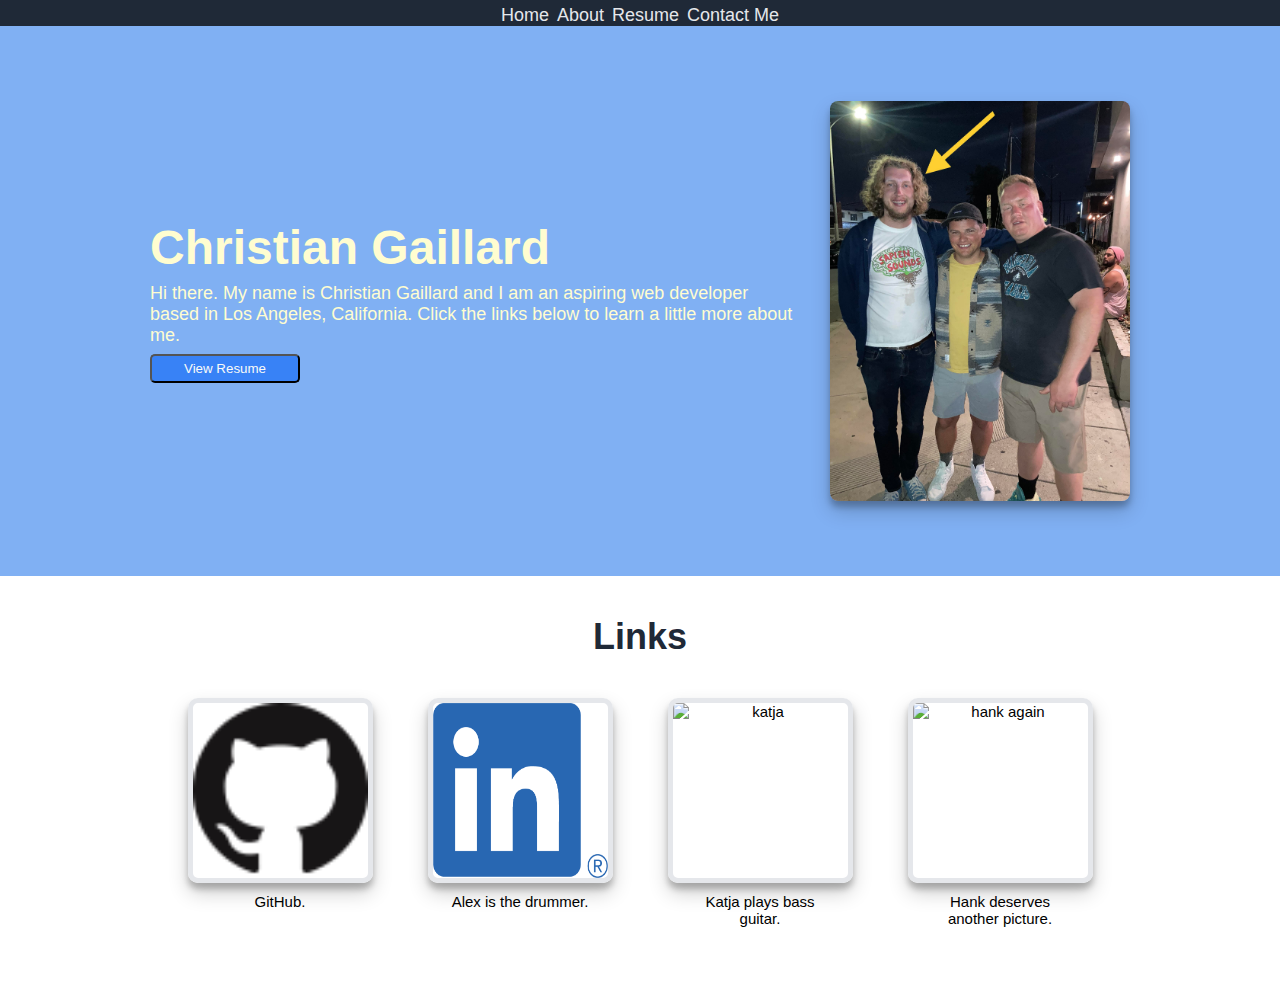
==== index.html @ 842d6319 "updating homepage" ====
<!DOCTYPE html>
<html lang="en">
<head>
    <meta charset="UTF-8">
    <meta http-equiv="X-UA-Compatible" content="IE=edge">
    <meta name="viewport" content="width=device-width, initial-scale=1.0">
    <link rel="stylesheet" href="styles.css">
    <title>Document</title>
</head>
<body>
    <div class="header">
        <ul class="header-links">
            <li><a href="index.html">Home</a></li>
            <li><a href="about.html">About</a></li>
            <li><a href="resume.html">Resume</a></li>
            <li><a href="contact.html">Contact Me</a></li>
        </ul>
    </div>
    <div class="section-1">
        <div class="section-1-left">
            <div class="section-1-left-title">Christian Gaillard</div>
            <div class="section-1-left-description">Hi there. My name is Christian Gaillard and I am an aspiring web developer based in Los Angeles, California. Click the links below to learn a little more about me.</div>
            <button class="section-1-left-button">View Resume</button>
        </div>
        <img src="images/cover-pic.jpg" alt="cover picture of Christian" class="cover-pic">
    </div>

    <div class="section-2">
        <h1 class="section-2-title">Links</h1>
        <div class="section-2-images">
            <figure>
                <img src="images/github.png" alt="github logo">
                <figcaption>GitHub.</figcaption>
            </figure>
            <figure>
                <img src="images/linkedin.png" alt="alex">
                <figcaption>Alex is the drummer.</figcaption>
            </figure>
            <figure>
                <img src="images/katja.jpg" alt="katja">
                <figcaption>Katja plays bass guitar.</figcaption>
            </figure>
            <figure>
                <img src="images/hank-again.jpg" alt="hank again">
                <figcaption>Hank deserves another picture.</figcaption>
            </figure>
        </div>
    </div>
</body>
</html>
---- styles.css ----
* {
    margin: 0px;
    padding: 0px;
    text-decoration: none;
    list-style-type: none;
    font-family: -apple-system, BlinkMacSystemFont, 'Segoe UI', Roboto, Oxygen, Ubuntu, Cantarell, 'Open Sans', 'Helvetica Neue', sans-serif;
}

body {
    display: flex;
    flex-direction: column;
}

.header {
    display: flex;
    justify-content: center;
    align-items: start;
    background-color: #1F2937;
    padding: 5px 100px 0px 100px;
}

.header-logo {
    width: 70px;
   
}

.header-links {
    display: flex;
    gap: 8px;
    align-items: center;
}

.section-1 {
    background-color: #80b0f3;
    display: flex;
    justify-content: center;
    gap: 30px;
    padding: 75px 150px 75px 150px;
   
}

.section-1-left {
    display: flex;
    flex-direction: column;
    justify-content: center;
    gap: 8px;
    
}

.section-1-left-title {

    font-size: 48px;
    color: #fffdd0;
    font-weight: 800;
}

.section-1-left-description {
    color: #fffdd0;
    font-size: 18px;;

}

.section-1-left-button {
    width: 150px;
    background-color: #3882F6;
    color: #F9FAF8;
    border-radius: 5px;
    padding-top: 5px;
    padding-bottom: 5px;
    
}

.cover-pic {
    height: 400px;
    border-radius: 8px;
    box-shadow: 0 10px 20px rgba(0,0,0,0.19), 0 6px 6px rgba(0,0,0,0.23);
}



a {
    color: #E5E7EB;
    font-size: 18px;
    font-family: -apple-system, BlinkMacSystemFont, 'Segoe UI', Roboto, Oxygen, Ubuntu, Cantarell, 'Open Sans', 'Helvetica Neue', sans-serif;
}

.section-2 {
    display: flex;
    flex-direction: column;
    align-items: center;
    padding: 40px 100px 80px 100px;
}

.section-2-title {
    font-size: 36px;
    color: #1F2937;
    font-weight: 800;
    padding-bottom: 40px;
}

.section-2-images {
    display: flex;
    justify-content: center;
    gap: 90px;
}

.section-2-images figure {
    display: flex;
    flex-direction: column;
    align-items: center;
    width: 150px;
    gap: 10px;
    font-size: 15px;
    text-align: center;;
}

.section-2-images img {
    height: 175px;
    width: 175px;
    border: 5px solid #E5E7EB;
    border-radius: 10px;
    box-shadow: 0 10px 20px rgba(0,0,0,0.19), 0 6px 6px rgba(0,0,0,0.23);
}

.section-3 {
    border: 2px solid red;
    background-color: #E5E7EB;
    padding: 80px 140px 80px 140px;
    display: flex;
    flex-direction: column;
}

.quote-text {
    font-size: 36px;
    color: #1F2937;
    font-style: italic;
}

.quote-source {
    text-align: right;
    font-weight: bold;
}

.section-4 {
    display: flex;
    justify-content: space-between;
    align-items: end;
    gap: 40px;
    margin: 75px 100px 75px 100px;
    padding: 40px 100px 40px 100px;
    background-color: #3882F6;
    border-radius: 8px;
    color: #F9FAF8;
}

.section-4-left {

}

.call-to-action {
 
    font-weight: bold;
}

.call-to-action-subtext {

}

.sign-up-button {
    border: 2px solid white;
    border-radius: 8px;
    height: 30px;
    width: 100px;
    color: #F9FAF8;
    background-color: #3882F6;
    padding: 
}

.footer {
    display: flex;
    justify-content: center;
    background-color: #1F2937;
    color: #F9FAF8;
    padding: 35px 100px 35px 100px;
}
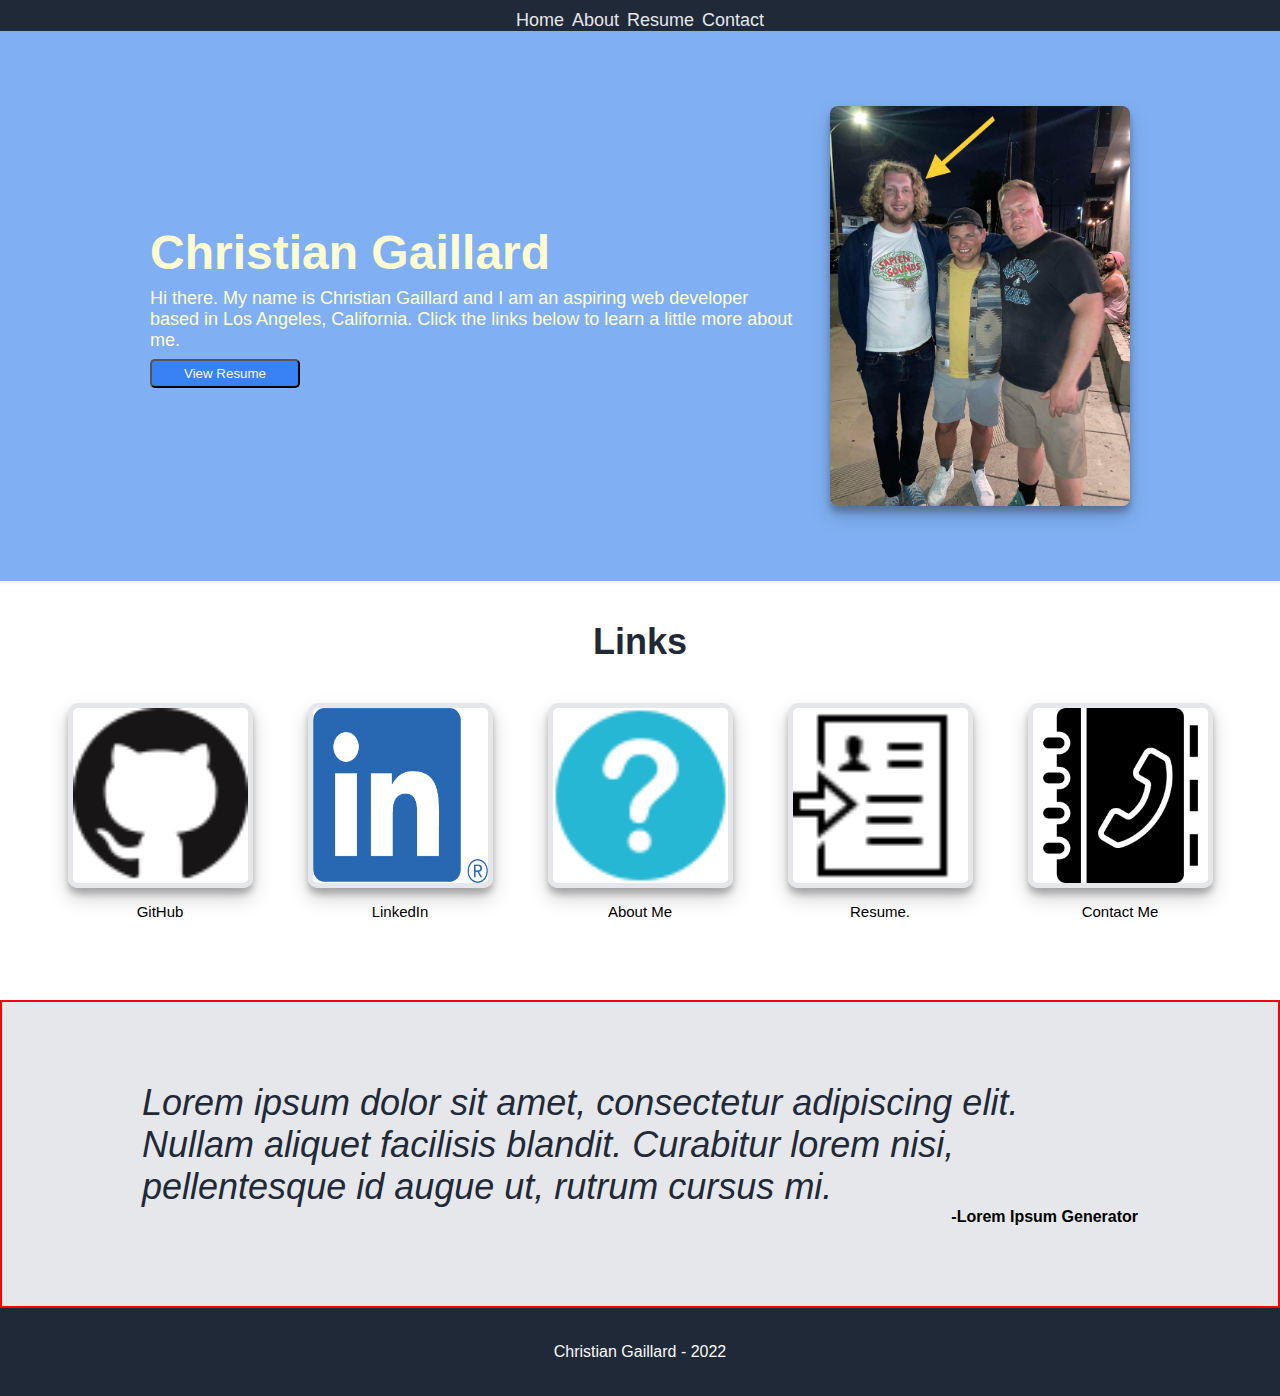
==== commit 288e2e3a: "12/4 final updates" ====
--- a/index.html
+++ b/index.html
@@ -13,7 +13,7 @@
             <li><a href="index.html">Home</a></li>
             <li><a href="about.html">About</a></li>
             <li><a href="resume.html">Resume</a></li>
-            <li><a href="contact.html">Contact Me</a></li>
+            <li><a href="contact.html">Contact</a></li>
         </ul>
     </div>
     <div class="section-1">
@@ -29,22 +29,43 @@
         <h1 class="section-2-title">Links</h1>
         <div class="section-2-images">
             <figure>
+                <a href="https://github.com/cbg1991" target="_blank" rel="noopener noreferrer">
                 <img src="images/github.png" alt="github logo">
-                <figcaption>GitHub.</figcaption>
+                </a>
+                <figcaption>GitHub</figcaption>
             </figure>
             <figure>
-                <img src="images/linkedin.png" alt="alex">
-                <figcaption>Alex is the drummer.</figcaption>
+                <a href="https://www.linkedin.com/in/christian-gaillard2022/" target="_blank" rel="noopener noreferrer">
+                <img src="images/linkedin.png" alt="linkedin logo">
+                </a>
+                <figcaption>LinkedIn</figcaption>
             </figure>
             <figure>
-                <img src="images/katja.jpg" alt="katja">
-                <figcaption>Katja plays bass guitar.</figcaption>
+                <a href="about.html" target="_blank" rel="noopener noreferrer">
+                <img src="images/question-mark.png" alt="About Me">
+                </a>
+                <figcaption>About Me</figcaption>
             </figure>
             <figure>
-                <img src="images/hank-again.jpg" alt="hank again">
-                <figcaption>Hank deserves another picture.</figcaption>
+                <a href="resume.html" target="_blank" rel="noopener noreferrer">
+                <img src="images/resume.png" alt="resume">
+                </a>
+                <figcaption>Resume.</figcaption>
+            </figure>
+            <figure>
+                <a href="contact.html" target="_blank" rel="noopener noreferrer">
+                <img src="images/phone-book.png" alt="contact">
+                </a>
+                <figcaption>Contact Me</figcaption>
             </figure>
         </div>
     </div>
+
+    <div class="section-3">
+        <p class="quote-text">Lorem ipsum dolor sit amet, consectetur adipiscing elit. Nullam aliquet facilisis blandit. Curabitur lorem nisi, pellentesque id augue ut, rutrum cursus mi.</p>
+        <p class="quote-source">-Lorem Ipsum Generator</p>
+    </div>
+    <div class="footer">Christian Gaillard - 2022
+    </div>
 </body>
 </html>--- a/styles.css
+++ b/styles.css
@@ -16,7 +16,7 @@
     justify-content: center;
     align-items: start;
     background-color: #1F2937;
-    padding: 5px 100px 0px 100px;
+    padding: 10px 100px 0px 100px;
 }
 
 .header-logo {
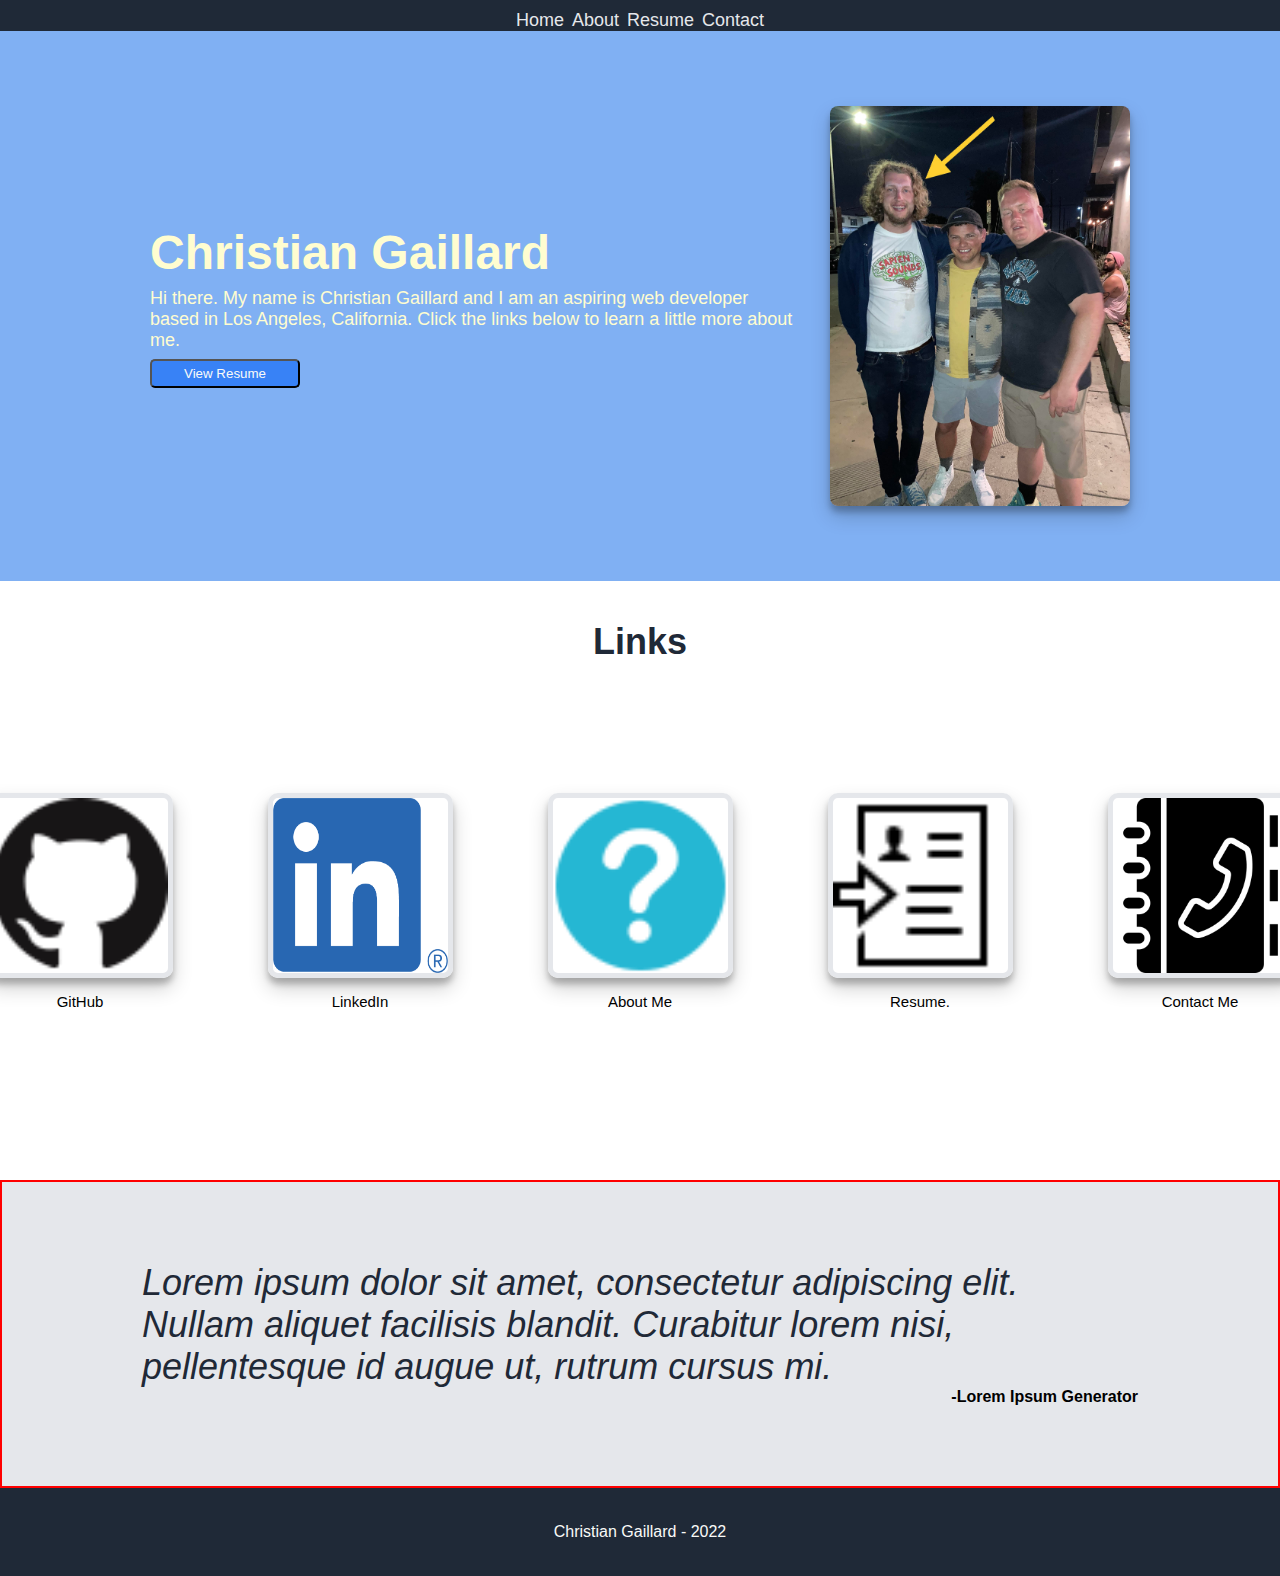
==== commit 5980b925: "update" ====
--- a/index.html
+++ b/index.html
@@ -15,6 +15,7 @@
             <li><a href="resume.html">Resume</a></li>
             <li><a href="contact.html">Contact</a></li>
         </ul>
+    <div id="progressbar"></div>
     </div>
     <div class="section-1">
         <div class="section-1-left">
@@ -22,37 +23,37 @@
             <div class="section-1-left-description">Hi there. My name is Christian Gaillard and I am an aspiring web developer based in Los Angeles, California. Click the links below to learn a little more about me.</div>
             <button class="section-1-left-button">View Resume</button>
         </div>
-        <img src="images/cover-pic.jpg" alt="cover picture of Christian" class="cover-pic">
+        <img src="images/cover-pic.jpg" alt="cover picture of Christian" class="cover-pic" id="homepic">
     </div>
 
     <div class="section-2">
         <h1 class="section-2-title">Links</h1>
         <div class="section-2-images">
-            <figure>
+            <figure id="homeButtons">
                 <a href="https://github.com/cbg1991" target="_blank" rel="noopener noreferrer">
                 <img src="images/github.png" alt="github logo">
                 </a>
                 <figcaption>GitHub</figcaption>
             </figure>
-            <figure>
+            <figure id="homeButtons">
                 <a href="https://www.linkedin.com/in/christian-gaillard2022/" target="_blank" rel="noopener noreferrer">
                 <img src="images/linkedin.png" alt="linkedin logo">
                 </a>
                 <figcaption>LinkedIn</figcaption>
             </figure>
-            <figure>
+            <figure id="homeButtons">
                 <a href="about.html" target="_blank" rel="noopener noreferrer">
                 <img src="images/question-mark.png" alt="About Me">
                 </a>
                 <figcaption>About Me</figcaption>
             </figure>
-            <figure>
+            <figure id="homeButtons">
                 <a href="resume.html" target="_blank" rel="noopener noreferrer">
                 <img src="images/resume.png" alt="resume">
                 </a>
                 <figcaption>Resume.</figcaption>
             </figure>
-            <figure>
+            <figure id="homeButtons">
                 <a href="contact.html" target="_blank" rel="noopener noreferrer">
                 <img src="images/phone-book.png" alt="contact">
                 </a>
@@ -67,5 +68,6 @@
     </div>
     <div class="footer">Christian Gaillard - 2022
     </div>
+    <script src="script.js"> </script>
 </body>
 </html>--- a/styles.css
+++ b/styles.css
@@ -30,6 +30,13 @@
     align-items: center;
 }
 
+#progressbar {
+    border-bottom: 10px solid white;
+    width: 0;
+    position: fixed;
+    top: 0; left: 0;
+}
+
 .section-1 {
     background-color: #80b0f3;
     display: flex;
@@ -102,6 +109,8 @@
     display: flex;
     justify-content: center;
     gap: 90px;
+    margin: 20px;
+    padding: 50px;
 }
 
 .section-2-images figure {
@@ -109,9 +118,22 @@
     flex-direction: column;
     align-items: center;
     width: 150px;
+    padding: 20px;
     gap: 10px;
     font-size: 15px;
     text-align: center;;
+}
+
+.section-2-images-hover figure {
+    display: flex;
+    flex-direction: column;
+    align-items: center;
+    width: 150px;
+    padding: 20px;
+    gap: 10px;
+    font-size: 15px;
+    text-align: center;;
+    box-shadow: 10px 10px 10px 10px rgb(248, 237, 237);;
 }
 
 .section-2-images img {
@@ -173,7 +195,7 @@
     width: 100px;
     color: #F9FAF8;
     background-color: #3882F6;
-    padding: 
+    padding: 0px;
 }
 
 .footer {
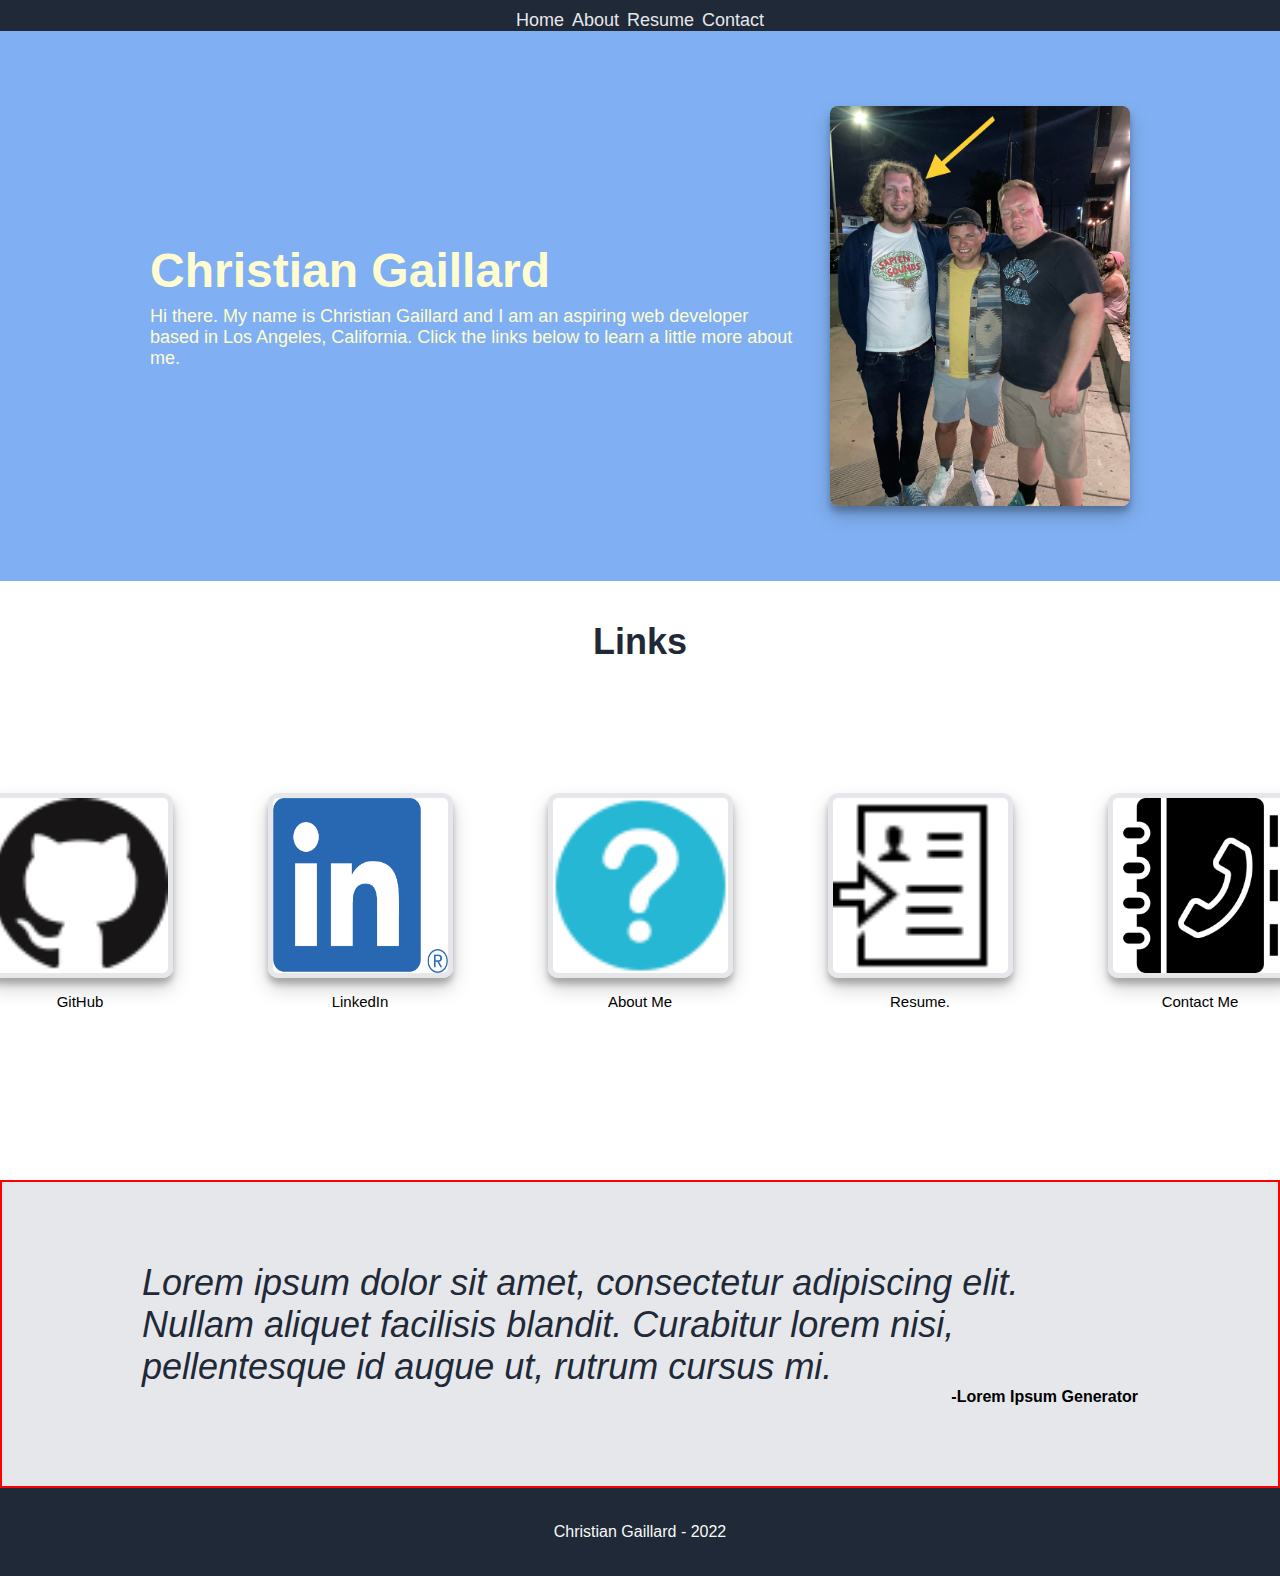
==== commit a1b99497: "got gallery pic selector to work" ====
--- a/index.html
+++ b/index.html
@@ -21,7 +21,6 @@
         <div class="section-1-left">
             <div class="section-1-left-title">Christian Gaillard</div>
             <div class="section-1-left-description">Hi there. My name is Christian Gaillard and I am an aspiring web developer based in Los Angeles, California. Click the links below to learn a little more about me.</div>
-            <button class="section-1-left-button">View Resume</button>
         </div>
         <img src="images/cover-pic.jpg" alt="cover picture of Christian" class="cover-pic" id="homepic">
     </div>
@@ -29,31 +28,31 @@
     <div class="section-2">
         <h1 class="section-2-title">Links</h1>
         <div class="section-2-images">
-            <figure id="homeButtons">
+            <figure class="homeButton">
                 <a href="https://github.com/cbg1991" target="_blank" rel="noopener noreferrer">
                 <img src="images/github.png" alt="github logo">
                 </a>
                 <figcaption>GitHub</figcaption>
             </figure>
-            <figure id="homeButtons">
+            <figure class="homeButton">
                 <a href="https://www.linkedin.com/in/christian-gaillard2022/" target="_blank" rel="noopener noreferrer">
                 <img src="images/linkedin.png" alt="linkedin logo">
                 </a>
                 <figcaption>LinkedIn</figcaption>
             </figure>
-            <figure id="homeButtons">
+            <figure class="homeButton">
                 <a href="about.html" target="_blank" rel="noopener noreferrer">
                 <img src="images/question-mark.png" alt="About Me">
                 </a>
                 <figcaption>About Me</figcaption>
             </figure>
-            <figure id="homeButtons">
+            <figure class="homeButton">
                 <a href="resume.html" target="_blank" rel="noopener noreferrer">
                 <img src="images/resume.png" alt="resume">
                 </a>
                 <figcaption>Resume.</figcaption>
             </figure>
-            <figure id="homeButtons">
+            <figure class="homeButton">
                 <a href="contact.html" target="_blank" rel="noopener noreferrer">
                 <img src="images/phone-book.png" alt="contact">
                 </a>
--- a/styles.css
+++ b/styles.css
@@ -31,7 +31,7 @@
 }
 
 #progressbar {
-    border-bottom: 10px solid white;
+    border-bottom: 10px solid rgb(240, 200, 200);
     width: 0;
     position: fixed;
     top: 0; left: 0;
@@ -83,7 +83,12 @@
     box-shadow: 0 10px 20px rgba(0,0,0,0.19), 0 6px 6px rgba(0,0,0,0.23);
 }
 
-
+#cover-pic-zoom {
+    height: 500px;
+    border-radius: 8px;
+    box-shadow: 0 10px 20px rgba(0,0,0,0.19), 0 6px 6px rgba(0,0,0,0.23);
+    box-shadow: 10px 10px 10px 10px rgb(248, 237, 237);;
+}
 
 a {
     color: #E5E7EB;
@@ -122,6 +127,10 @@
     gap: 10px;
     font-size: 15px;
     text-align: center;;
+}
+
+#hovered {
+    box-shadow: 10px 10px 10px 10px rgb(248, 237, 237);;
 }
 
 .section-2-images-hover figure {
@@ -204,4 +213,32 @@
     background-color: #1F2937;
     color: #F9FAF8;
     padding: 35px 100px 35px 100px;
+}
+
+.gallery-column {
+    float: left;
+    padding: 10px;
+   
+}
+
+.gallery-column img {
+    display: flex;
+    opacity: 0.8;
+    width: 400px;
+    height: 500px;
+    border: 5px solid #E5E7EB;
+    border-radius: 10px;
+    box-shadow: 0 10px 20px rgba(0,0,0,0.19), 0 6px 6px rgba(0,0,0,0.23);
+
+}
+
+.gallery-row:after {
+    content: "";
+    display: table;
+    clear: both;
+}
+
+.big-image {
+    position: relative;
+    width: 100%;
 }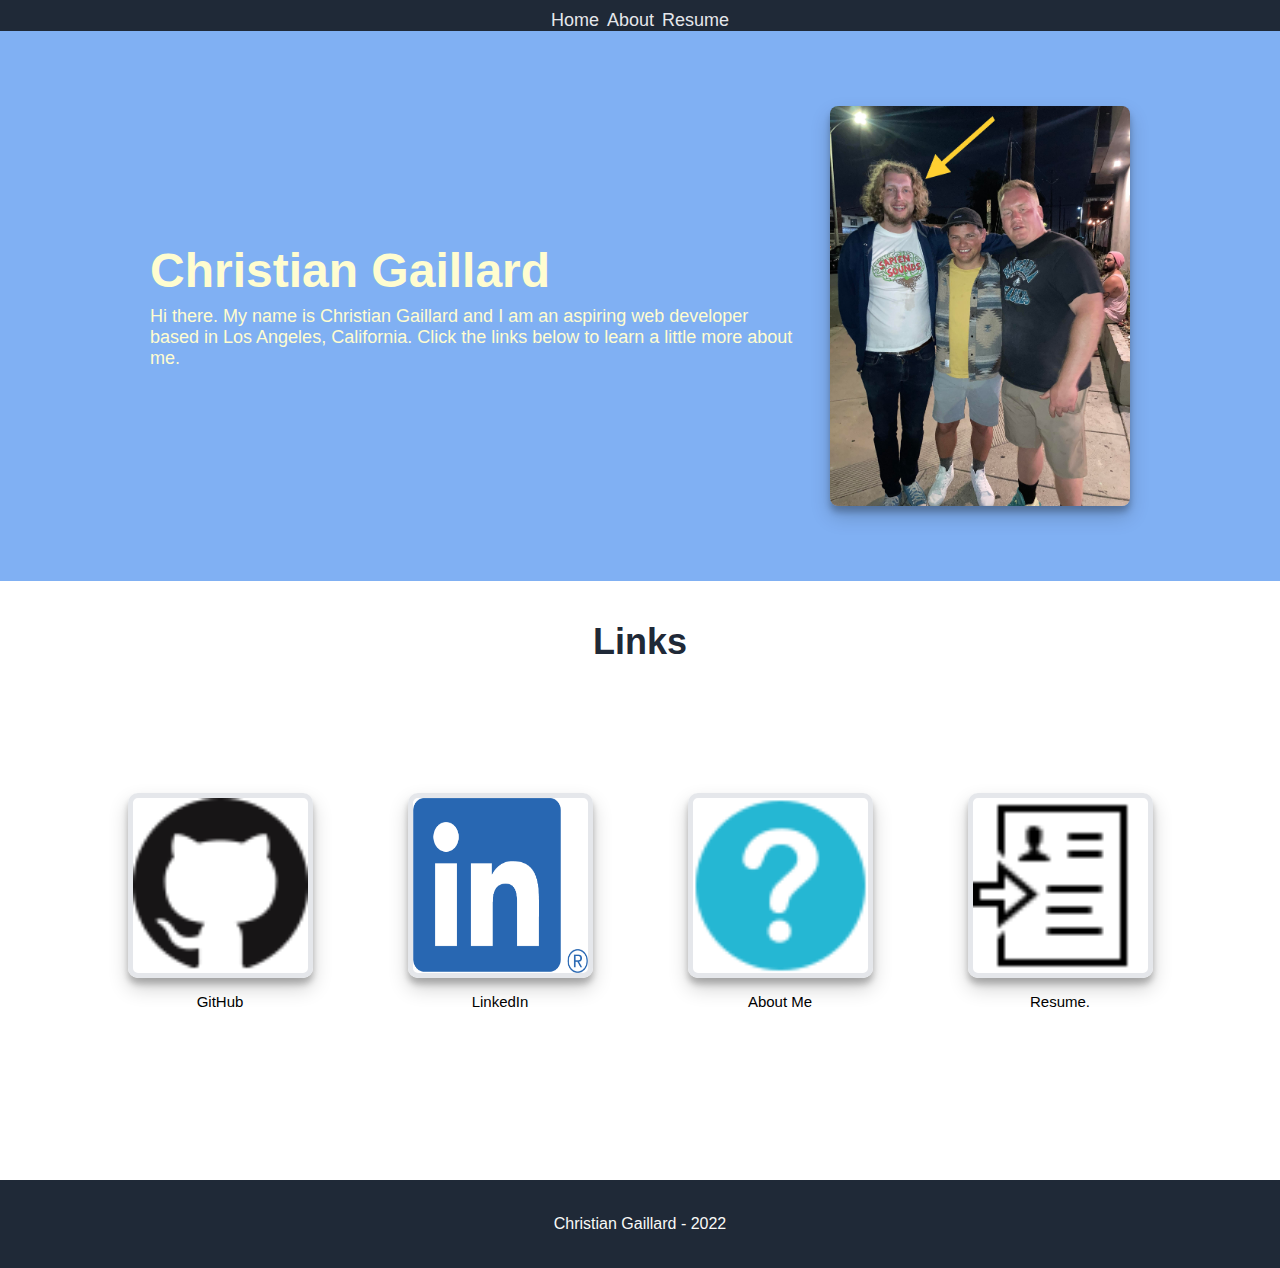
==== commit 761dc85a: "ready to submit pre-dropdown" ====
--- a/index.html
+++ b/index.html
@@ -13,7 +13,6 @@
             <li><a href="index.html">Home</a></li>
             <li><a href="about.html">About</a></li>
             <li><a href="resume.html">Resume</a></li>
-            <li><a href="contact.html">Contact</a></li>
         </ul>
     <div id="progressbar"></div>
     </div>
@@ -52,19 +51,9 @@
                 </a>
                 <figcaption>Resume.</figcaption>
             </figure>
-            <figure class="homeButton">
-                <a href="contact.html" target="_blank" rel="noopener noreferrer">
-                <img src="images/phone-book.png" alt="contact">
-                </a>
-                <figcaption>Contact Me</figcaption>
-            </figure>
         </div>
     </div>
 
-    <div class="section-3">
-        <p class="quote-text">Lorem ipsum dolor sit amet, consectetur adipiscing elit. Nullam aliquet facilisis blandit. Curabitur lorem nisi, pellentesque id augue ut, rutrum cursus mi.</p>
-        <p class="quote-source">-Lorem Ipsum Generator</p>
-    </div>
     <div class="footer">Christian Gaillard - 2022
     </div>
     <script src="script.js"> </script>
--- a/styles.css
+++ b/styles.css
@@ -239,6 +239,34 @@
 }
 
 .big-image {
+    display: flex;
+    justify-content: center;
     position: relative;
     width: 100%;
+    margin: 30px;
+}
+
+#expanded-image {
+    display: flex;
+    justify-content: center;
+    flex-direction: column;
+    align-items: center;
+    border: 5px solid #E5E7EB;
+    border-radius: 10px;
+    box-shadow: 0 10px 20px rgba(0,0,0,0.19), 0 6px 6px rgba(0,0,0,0.23);
+    margin: 30px bottom;
+    max-width: 1000px;
+    max-height: 1000px;
+}
+
+#gallery-hover {
+    opacity: 1;
+}
+
+#resume {
+    display: flex;
+    justify-content: center;
+    flex-direction: column;
+    align-items: center;
+    margin: 20px;
 }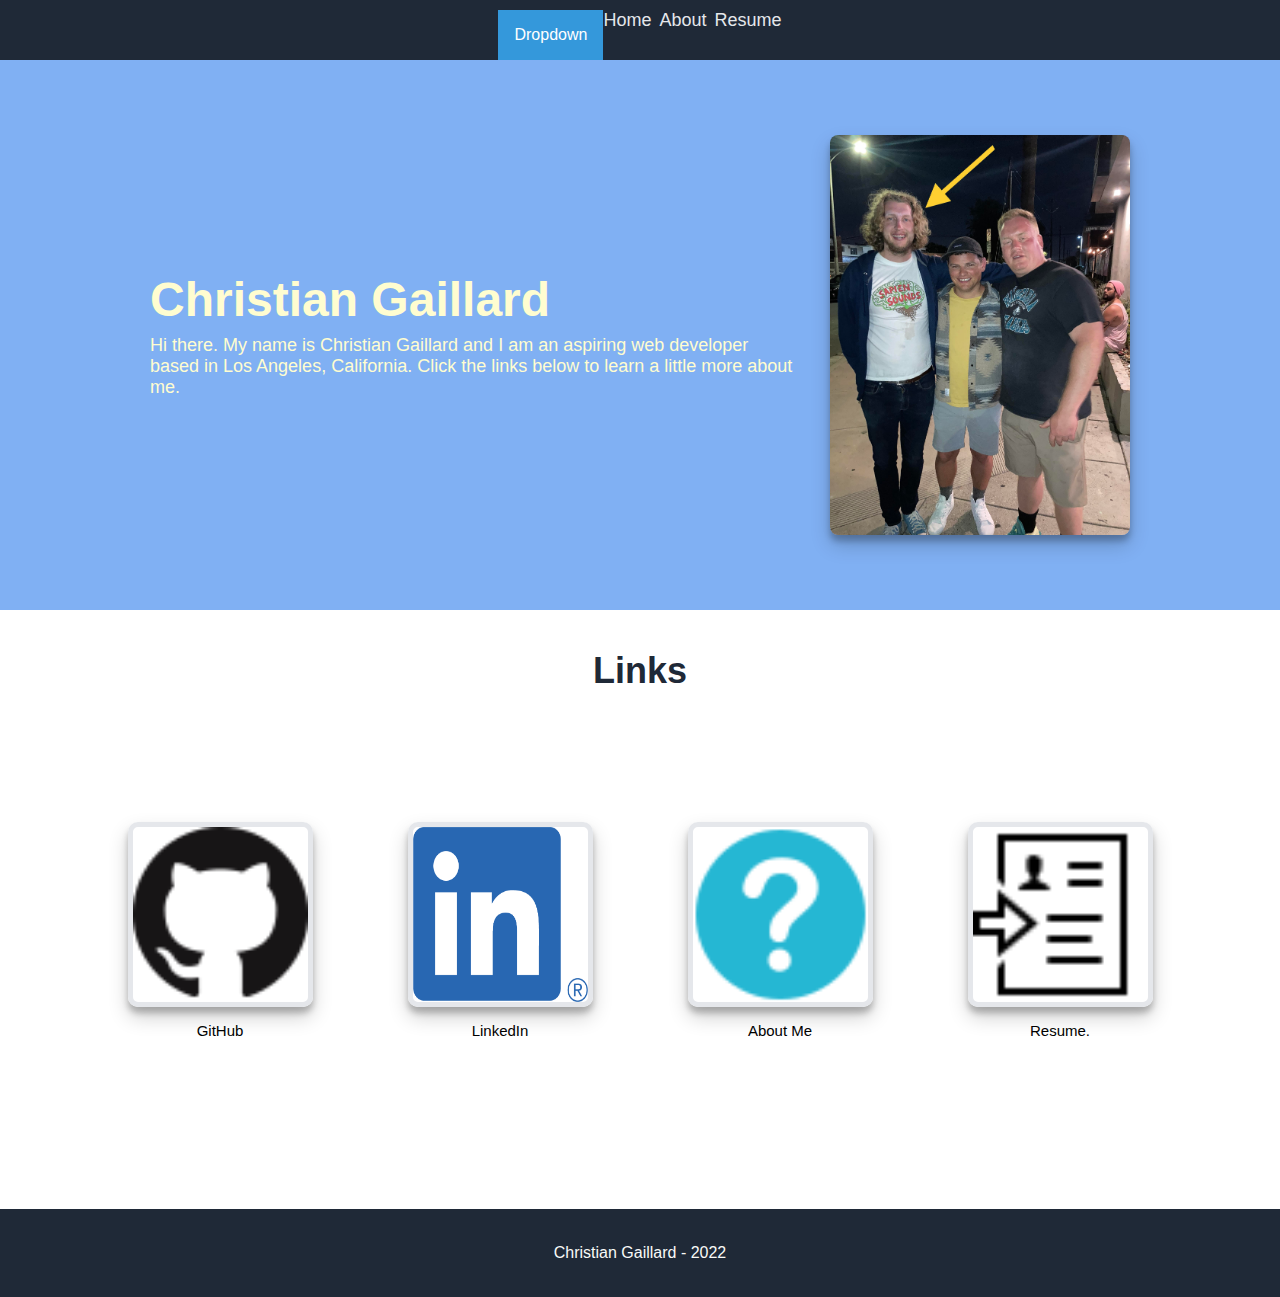
==== commit 2f03114e: "button working" ====
--- a/index.html
+++ b/index.html
@@ -9,6 +9,14 @@
 </head>
 <body>
     <div class="header">
+        <div class="dropdown">
+            <button class="dropbtn">Dropdown</button>
+            <div id="myDropdown" class="dropdown-content">
+              <a href="#">Link 1</a>
+              <a href="#">Link 2</a>
+              <a href="#">Link 3</a>
+            </div>
+          </div>
         <ul class="header-links">
             <li><a href="index.html">Home</a></li>
             <li><a href="about.html">About</a></li>
@@ -16,6 +24,7 @@
         </ul>
     <div id="progressbar"></div>
     </div>
+
     <div class="section-1">
         <div class="section-1-left">
             <div class="section-1-left-title">Christian Gaillard</div>
--- a/styles.css
+++ b/styles.css
@@ -269,4 +269,36 @@
     flex-direction: column;
     align-items: center;
     margin: 20px;
-}+}
+
+.dropbtn {
+    background-color: #3498DB;
+    color: white;
+    padding: 16px;
+    font-size: 16px;
+    border: none;
+    cursor: pointer;
+  }
+
+  .dropdown {
+    position: relative;
+    display: inline-block;
+  }
+
+  .dropdown-content {
+    display: none;
+    position: absolute;
+    background-color: #f1f1f1;
+    min-width: 160px;
+    box-shadow: 0px 8px 16px 0px rgba(0,0,0,0.2);
+    z-index: 1;
+  }
+
+  .dropdown-content a {
+    color: black;
+    padding: 12px 16px;
+    text-decoration: none;
+    display: block;
+  }
+
+  #show {display: block;}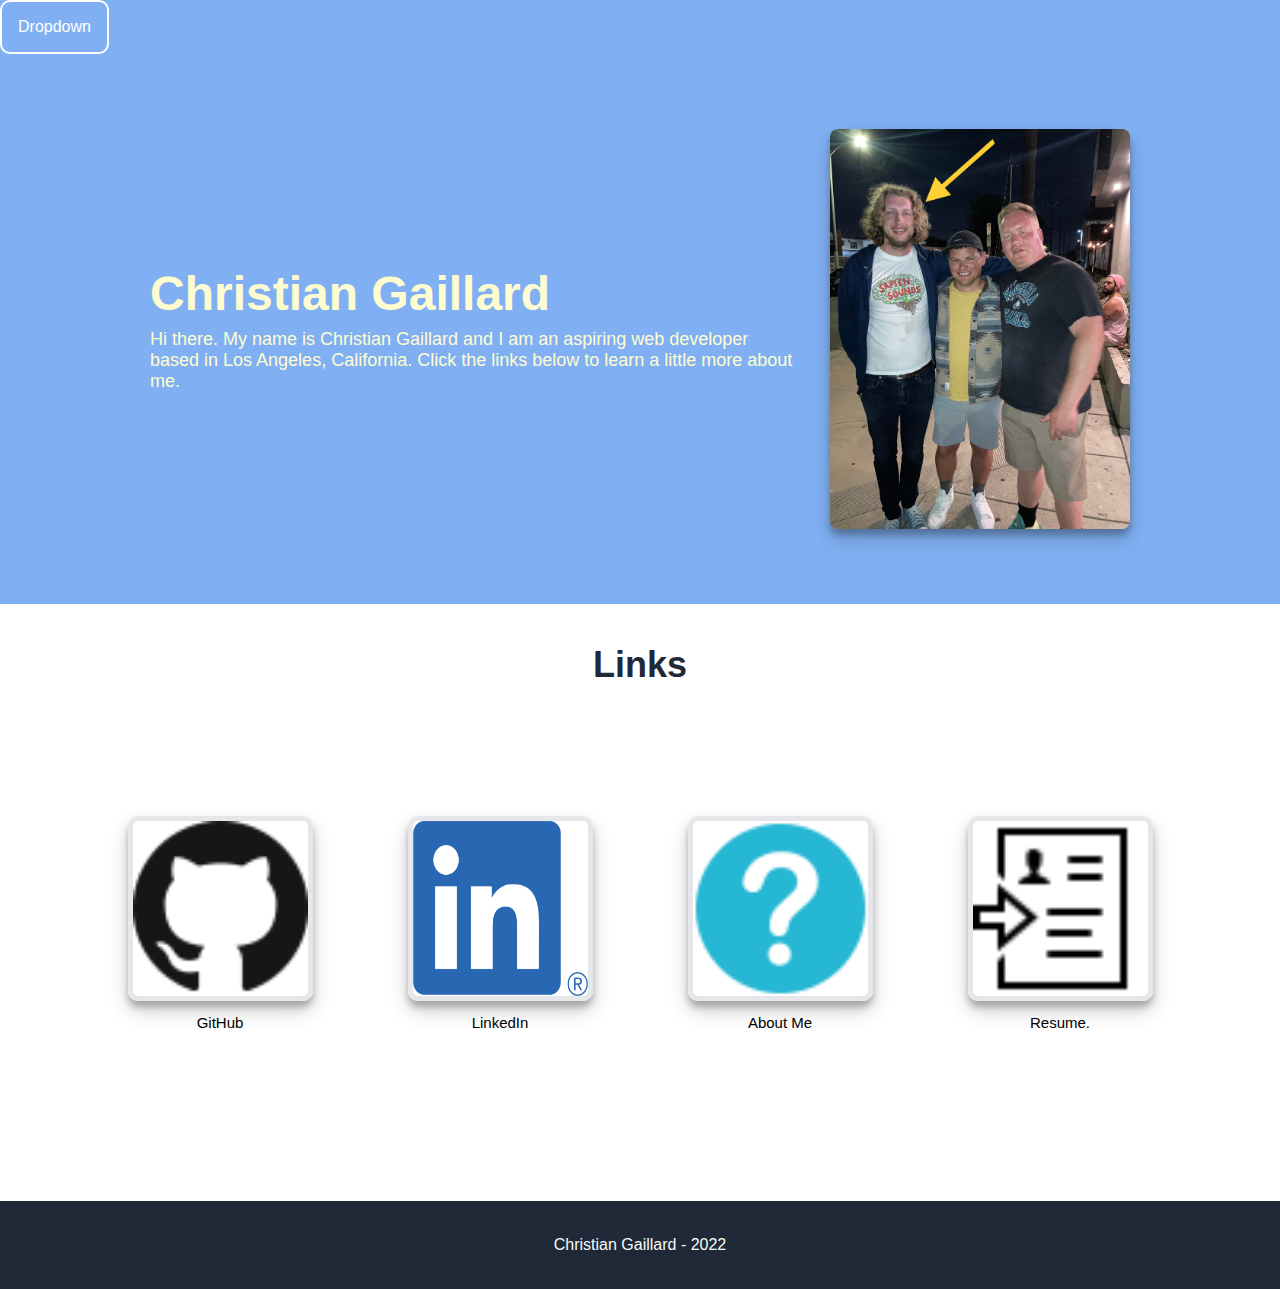
==== commit 71749f93: "done with project" ====
--- a/index.html
+++ b/index.html
@@ -12,16 +12,12 @@
         <div class="dropdown">
             <button class="dropbtn">Dropdown</button>
             <div id="myDropdown" class="dropdown-content">
-              <a href="#">Link 1</a>
-              <a href="#">Link 2</a>
-              <a href="#">Link 3</a>
+              <a href="index.html">Home</a>
+              <a href="about.html">About Me</a>
+              <a href="resume.html">Resume</a>
             </div>
           </div>
-        <ul class="header-links">
-            <li><a href="index.html">Home</a></li>
-            <li><a href="about.html">About</a></li>
-            <li><a href="resume.html">Resume</a></li>
-        </ul>
+    </div>
     <div id="progressbar"></div>
     </div>
 
--- a/styles.css
+++ b/styles.css
@@ -13,10 +13,10 @@
 
 .header {
     display: flex;
-    justify-content: center;
+    justify-content: left;
     align-items: start;
-    background-color: #1F2937;
-    padding: 10px 100px 0px 100px;
+    background-color: #80b0f3;
+    padding: px 100px 0px 100px;
 }
 
 .header-logo {
@@ -92,7 +92,7 @@
 
 a {
     color: #E5E7EB;
-    font-size: 18px;
+    font-size: 18px white;
     font-family: -apple-system, BlinkMacSystemFont, 'Segoe UI', Roboto, Oxygen, Ubuntu, Cantarell, 'Open Sans', 'Helvetica Neue', sans-serif;
 }
 
@@ -193,19 +193,7 @@
     font-weight: bold;
 }
 
-.call-to-action-subtext {
-
-}
-
-.sign-up-button {
-    border: 2px solid white;
-    border-radius: 8px;
-    height: 30px;
-    width: 100px;
-    color: #F9FAF8;
-    background-color: #3882F6;
-    padding: 0px;
-}
+
 
 .footer {
     display: flex;
@@ -272,12 +260,18 @@
 }
 
 .dropbtn {
-    background-color: #3498DB;
+    display: flex;
+    align-items: center;
+    background-color: #80b0f3;
     color: white;
     padding: 16px;
     font-size: 16px;
     border: none;
     cursor: pointer;
+    border-radius: 10px;
+    border-width: 10px;
+    border-height: 10px;
+    border: 2px solid white;
   }
 
   .dropdown {
